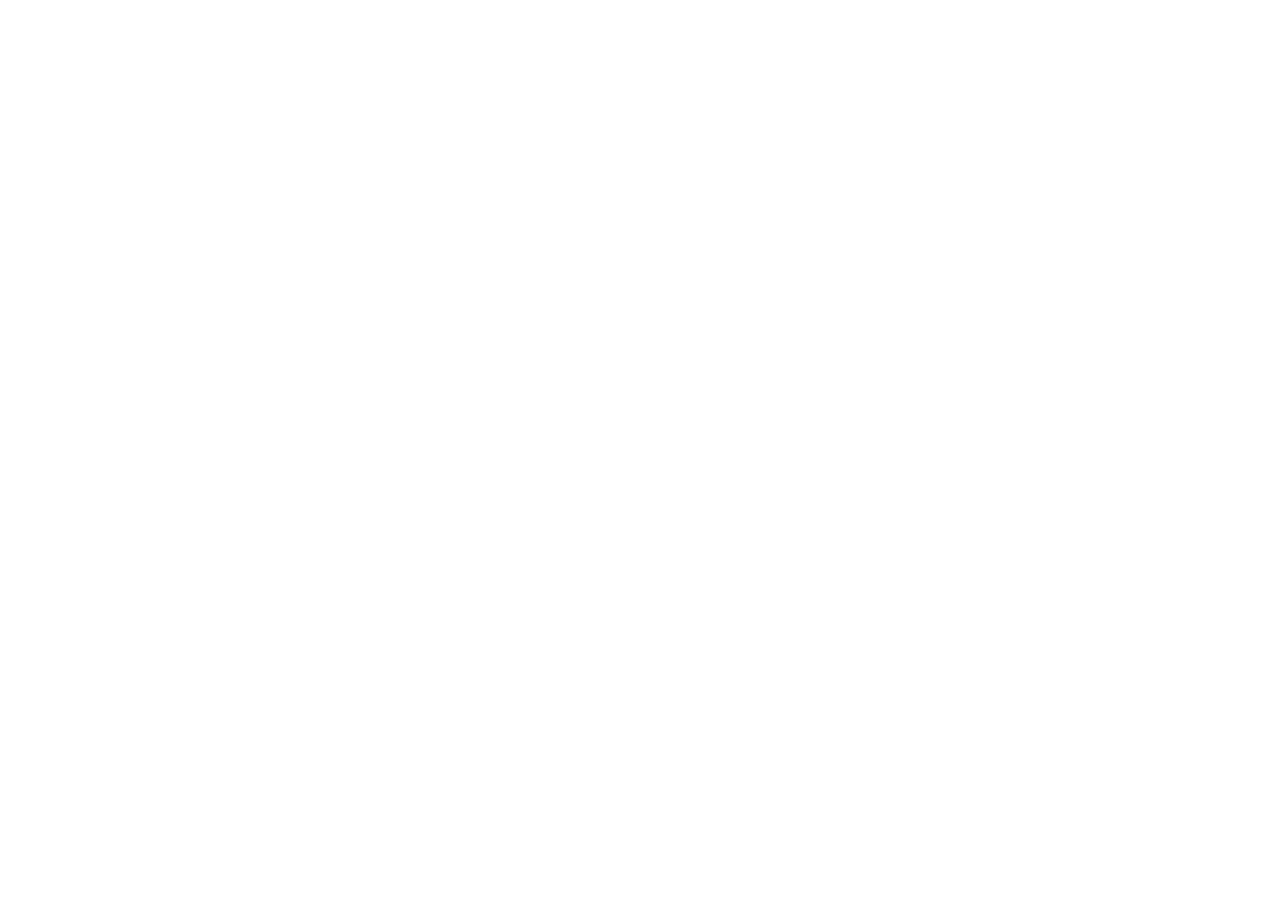
==== contact.html @ ed89ddbe "Add files via upload" ====
<!doctype html>
<html lang="ja">
<head>
  <meta charset="utf-8">
  <meta name="viewport" content="width=device-width, initial-scale=1.0">
  <title>BOSCO NEXT｜編集画面</title>
  <meta name="robots" content="noindex">
</head>
<body>
  <!-- Decap CMS 本体（CDNから読み込み）。設定は同じフォルダの config.yml にあります -->
  <script src="https://unpkg.com/decap-cms@^3.0.0/dist/decap-cms.js"></script>
</body>
</html>
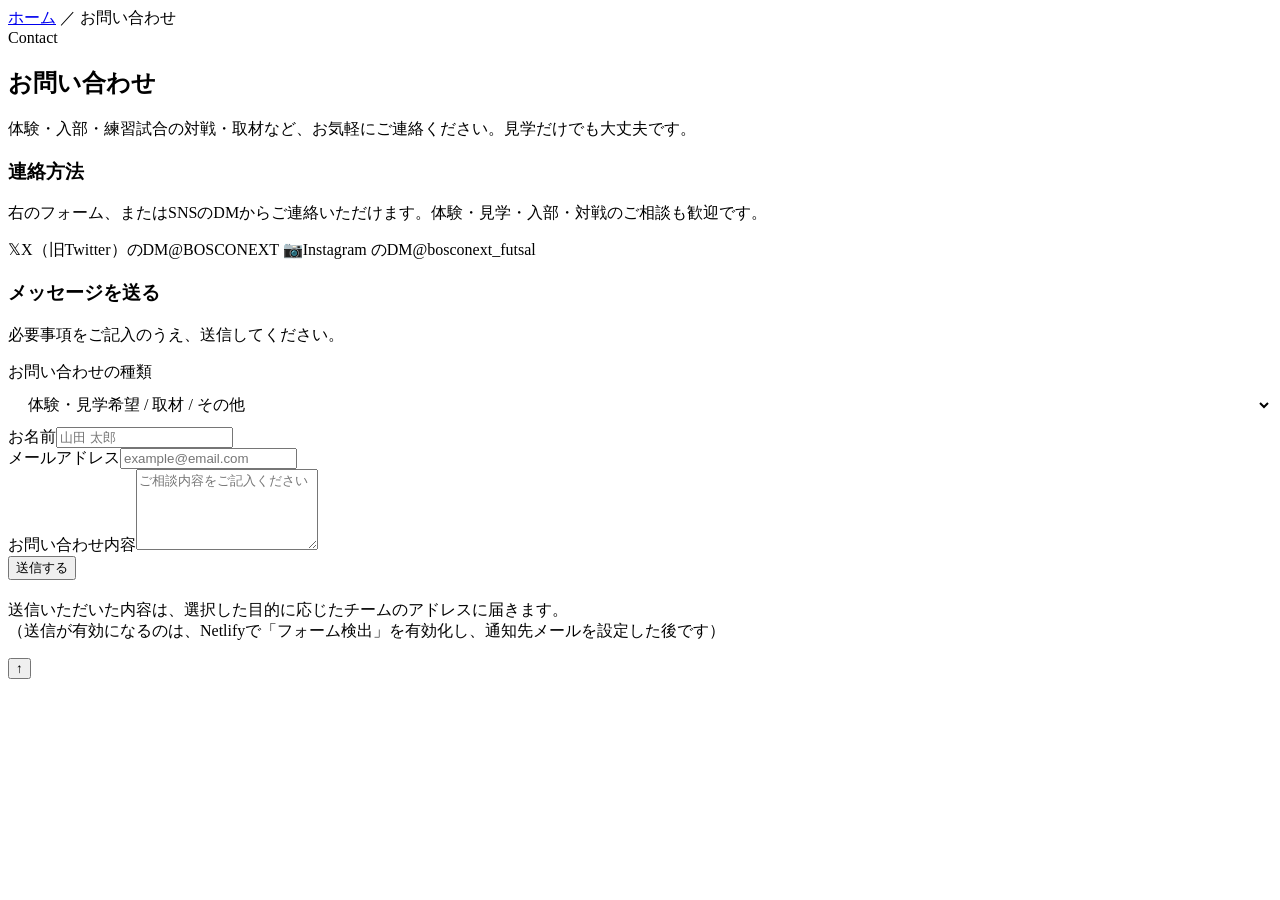
==== commit d95fbff9: "Update contact.html" ====
--- a/contact.html
+++ b/contact.html
@@ -1,13 +1,114 @@
-<!doctype html>
+<!DOCTYPE html>
 <html lang="ja">
 <head>
-  <meta charset="utf-8">
-  <meta name="viewport" content="width=device-width, initial-scale=1.0">
-  <title>BOSCO NEXT｜編集画面</title>
-  <meta name="robots" content="noindex">
+<meta charset="UTF-8">
+<meta name="viewport" content="width=device-width, initial-scale=1.0">
+<title>お問い合わせ｜BOSCO NEXT</title>
+<meta name="description" content="BOSCO NEXT（ボスコ ネクスト）へのお問い合わせ。体験・入部・対戦・取材などのご連絡はこちらから。">
+<link rel="preconnect" href="https://fonts.googleapis.com">
+<link rel="preconnect" href="https://fonts.gstatic.com" crossorigin>
+<link href="https://fonts.googleapis.com/css2?family=Anton&family=Dela+Gothic+One&family=Zen+Kaku+Gothic+New:wght@400;500;700;900&display=swap" rel="stylesheet">
+<link rel="stylesheet" href="style.css">
 </head>
 <body>
-  <!-- Decap CMS 本体（CDNから読み込み）。設定は同じフォルダの config.yml にあります -->
-  <script src="https://unpkg.com/decap-cms@^3.0.0/dist/decap-cms.js"></script>
+
+<header id="site-header"></header>
+<nav class="mobile-menu" id="mobileMenu"></nav>
+
+<section class="subhero">
+  <div class="wrap subhero-inner">
+    <div class="breadcrumb"><a href="index.html">ホーム</a> ／ お問い合わせ</div>
+    <span class="kicker">Contact</span>
+    <h1>お問い合わせ</h1>
+    <p>体験・入部・練習試合の対戦・取材など、お気軽にご連絡ください。見学だけでも大丈夫です。</p>
+  </div>
+</section>
+
+<section class="block">
+  <div class="wrap contact-grid">
+
+    <div class="contact-card reveal">
+      <h3>連絡方法</h3>
+      <p>右のフォーム、またはSNSのDMからご連絡いただけます。体験・見学・入部・対戦のご相談も歓迎です。</p>
+      <div class="contact-methods">
+        <a class="cmethod" data-link="x" target="_blank" rel="noopener">
+          <span class="ic">𝕏</span><span><span class="l1">X（旧Twitter）のDM</span><span class="l2">@BOSCONEXT</span></span>
+        </a>
+        <a class="cmethod" data-link="instagram" target="_blank" rel="noopener">
+          <span class="ic">📷</span><span><span class="l1">Instagram のDM</span><span class="l2">@bosconext_futsal</span></span>
+        </a>
+      </div>
+    </div>
+
+    <div class="contact-card reveal">
+      <h3>メッセージを送る</h3>
+      <p>必要事項をご記入のうえ、送信してください。</p>
+      
+      <div class="cfield">
+        <label for="cf-type">お問い合わせの種類</label>
+        <select id="cf-type" onchange="switchForm()" style="width:100%;padding:.8em 1em;border:1px solid var(--line);border-radius:10px;font:inherit;background:#fff;color:var(--ink)">
+          <option value="general">体験・見学希望 / 取材 / その他</option>
+          <option value="join">入部希望</option>
+          <option value="matchmake">練習試合・対戦のご相談</option>
+        </select>
+      </div>
+
+      <form name="contact-general" method="POST" data-netlify="true" data-netlify-honeypot="bot-field" action="/thanks.html" id="form-general" class="cform">
+        <input type="hidden" name="form-name" value="contact-general">
+        <p hidden><label>これは記入しないでください: <input name="bot-field"></label></p>
+        <div class="cfield"><label for="general-name">お名前</label><input id="general-name" type="text" name="name" placeholder="山田 太郎" required></div>
+        <div class="cfield"><label for="general-mail">メールアドレス</label><input id="general-mail" type="email" name="email" placeholder="example@email.com" required></div>
+        <div class="cfield"><label for="general-msg">お問い合わせ内容</label><textarea id="general-msg" name="message" rows="5" placeholder="ご相談内容をご記入ください" required></textarea></div>
+        <button type="submit" class="btn btn-primary">送信する</button>
+      </form>
+
+      <form name="contact-join" method="POST" data-netlify="true" data-netlify-honeypot="bot-field" action="/thanks.html" id="form-join" class="cform" style="display: none;">
+        <input type="hidden" name="form-name" value="contact-join">
+        <p hidden><label>これは記入しないでください: <input name="bot-field"></label></p>
+        <div class="cfield"><label for="join-name">お名前</label><input id="join-name" type="text" name="name" placeholder="山田 太郎" required></div>
+        <div class="cfield"><label for="join-mail">メールアドレス</label><input id="join-mail" type="email" name="email" placeholder="example@email.com" required></div>
+        <div class="cfield"><label for="join-msg">メッセージ（サッカー・フットサル歴や志望動機など）</label><textarea id="join-msg" name="message" rows="5" placeholder="簡単な球歴などを記入していただけるとスムーズです" required></textarea></div>
+        <button type="submit" class="btn btn-primary">入部希望を送信する</button>
+      </form>
+
+      <form name="contact-matchmake" method="POST" data-netlify="true" data-netlify-honeypot="bot-field" action="/thanks.html" id="form-matchmake" class="cform" style="display: none;">
+        <input type="hidden" name="form-name" value="contact-matchmake">
+        <p hidden><label>これは記入しないでください: <input name="bot-field"></label></p>
+        <div class="cfield"><label for="match-team">チーム名 / ご担当者様名</label><input id="match-team" type="text" name="team_name" placeholder="〇〇FC 山田" required></div>
+        <div class="cfield"><label for="match-mail">メールアドレス</label><input id="match-mail" type="email" name="email" placeholder="example@email.com" required></div>
+        <div class="cfield"><label for="match-msg">ご提案内容（希望日時や場所など）</label><textarea id="match-msg" name="message" rows="5" placeholder="対戦希望日、レベル、場所などの詳細をご記入ください" required></textarea></div>
+        <button type="submit" class="btn btn-primary">マッチメイクを申し込む</button>
+      </form>
+
+      <p class="cnote" style="margin-top: 20px;">送信いただいた内容は、選択した目的に応じたチームのアドレスに届きます。<br>（送信が有効になるのは、Netlifyで「フォーム検出」を有効化し、通知先メールを設定した後です）</p>
+    </div>
+
+  </div>
+</section>
+
+<footer id="site-footer"></footer>
+<button class="to-top" id="toTop" aria-label="上に戻る">↑</button>
+
+<script>
+function switchForm() {
+  const purpose = document.getElementById('cf-type').value;
+  
+  // 一旦すべてのフォームを非表示にする
+  document.getElementById('form-general').style.display = 'none';
+  document.getElementById('form-join').style.display = 'none';
+  document.getElementById('form-matchmake').style.display = 'none';
+  
+  // 選ばれた目的のフォームだけを表示する
+  if (purpose === 'general') {
+    document.getElementById('form-general').style.display = 'block';
+  } else if (purpose === 'join') {
+    document.getElementById('form-join').style.display = 'block';
+  } else if (purpose === 'matchmake') {
+    document.getElementById('form-matchmake').style.display = 'block';
+  }
+}
+</script>
+
+<script src="site.js"></script>
 </body>
 </html>
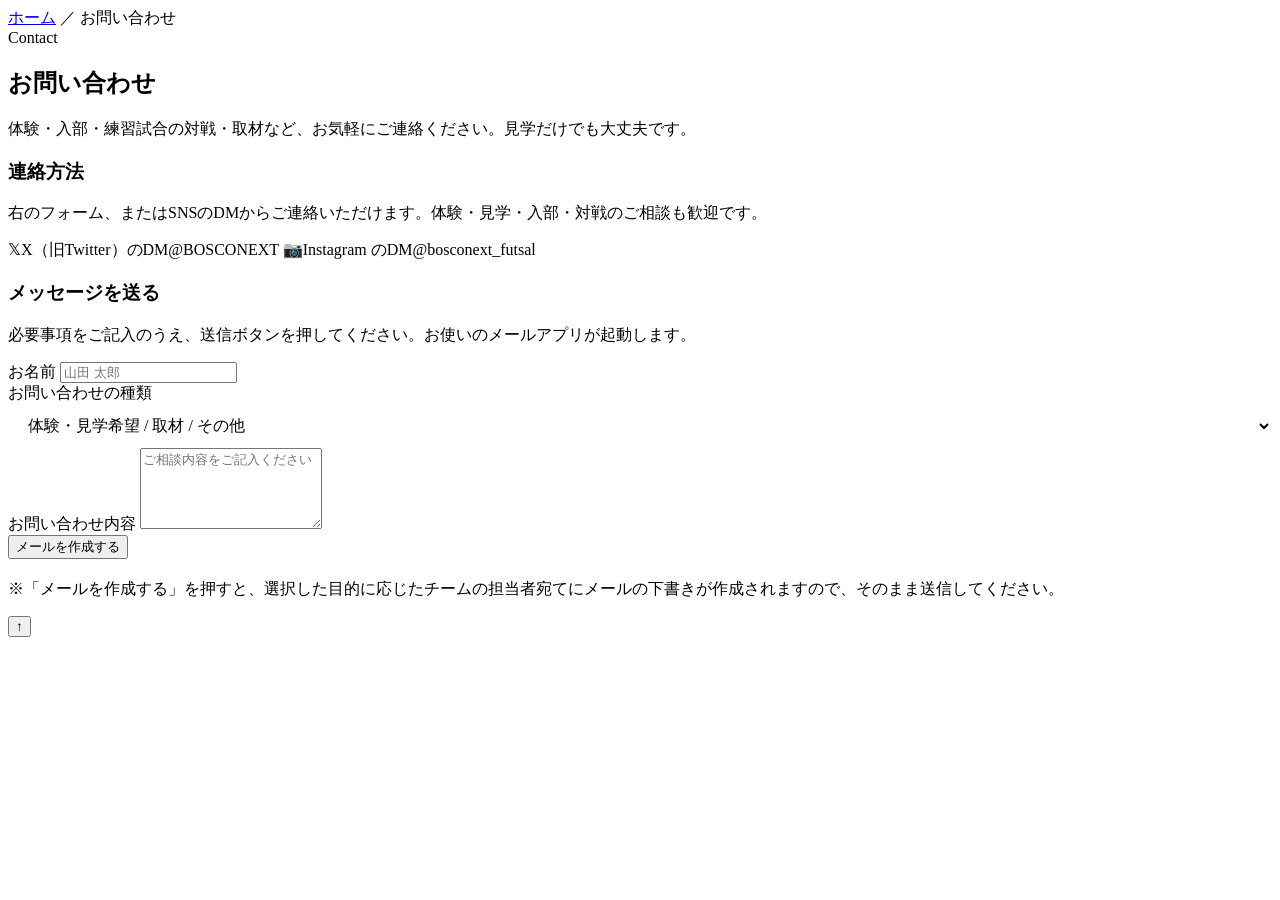
==== commit 34ca38d7: "Update contact.html" ====
--- a/contact.html
+++ b/contact.html
@@ -8,7 +8,7 @@
 <link rel="preconnect" href="https://fonts.googleapis.com">
 <link rel="preconnect" href="https://fonts.gstatic.com" crossorigin>
 <link href="https://fonts.googleapis.com/css2?family=Anton&family=Dela+Gothic+One&family=Zen+Kaku+Gothic+New:wght@400;500;700;900&display=swap" rel="stylesheet">
-<link rel="stylesheet" href="style.css">
+<link rel="stylesheet" href="./style.css">
 </head>
 <body>
 
@@ -42,45 +42,32 @@
 
     <div class="contact-card reveal">
       <h3>メッセージを送る</h3>
-      <p>必要事項をご記入のうえ、送信してください。</p>
+      <p>必要事項をご記入のうえ、送信ボタンを押してください。お使いのメールアプリが起動します。</p>
       
-      <div class="cfield">
-        <label for="cf-type">お問い合わせの種類</label>
-        <select id="cf-type" onchange="switchForm()" style="width:100%;padding:.8em 1em;border:1px solid var(--line);border-radius:10px;font:inherit;background:#fff;color:var(--ink)">
-          <option value="general">体験・見学希望 / 取材 / その他</option>
-          <option value="join">入部希望</option>
-          <option value="matchmake">練習試合・対戦のご相談</option>
-        </select>
-      </div>
-
-      <form name="contact-general" method="POST" data-netlify="true" data-netlify-honeypot="bot-field" action="/thanks.html" id="form-general" class="cform">
-        <input type="hidden" name="form-name" value="contact-general">
-        <p hidden><label>これは記入しないでください: <input name="bot-field"></label></p>
-        <div class="cfield"><label for="general-name">お名前</label><input id="general-name" type="text" name="name" placeholder="山田 太郎" required></div>
-        <div class="cfield"><label for="general-mail">メールアドレス</label><input id="general-mail" type="email" name="email" placeholder="example@email.com" required></div>
-        <div class="cfield"><label for="general-msg">お問い合わせ内容</label><textarea id="general-msg" name="message" rows="5" placeholder="ご相談内容をご記入ください" required></textarea></div>
-        <button type="submit" class="btn btn-primary">送信する</button>
+      <form onsubmit="sendEmail(event)" class="cform">
+        <div class="cfield">
+          <label for="cf-name">お名前</label>
+          <input id="cf-name" type="text" placeholder="山田 太郎" required>
+        </div>
+        
+        <div class="cfield">
+          <label for="cf-type">お問い合わせの種類</label>
+          <select id="cf-type" style="width:100%;padding:.8em 1em;border:1px solid var(--line);border-radius:10px;font:inherit;background:#fff;color:var(--ink)">
+            <option value="general">体験・見学希望 / 取材 / その他</option>
+            <option value="join">入部希望</option>
+            <option value="matchmake">練習試合・対戦のご相談</option>
+          </select>
+        </div>
+        
+        <div class="cfield">
+          <label for="cf-msg">お問い合わせ内容</label>
+          <textarea id="cf-msg" rows="5" placeholder="ご相談内容をご記入ください" required></textarea>
+        </div>
+        
+        <button type="submit" class="btn btn-primary">メールを作成する</button>
       </form>
-
-      <form name="contact-join" method="POST" data-netlify="true" data-netlify-honeypot="bot-field" action="/thanks.html" id="form-join" class="cform" style="display: none;">
-        <input type="hidden" name="form-name" value="contact-join">
-        <p hidden><label>これは記入しないでください: <input name="bot-field"></label></p>
-        <div class="cfield"><label for="join-name">お名前</label><input id="join-name" type="text" name="name" placeholder="山田 太郎" required></div>
-        <div class="cfield"><label for="join-mail">メールアドレス</label><input id="join-mail" type="email" name="email" placeholder="example@email.com" required></div>
-        <div class="cfield"><label for="join-msg">メッセージ（サッカー・フットサル歴や志望動機など）</label><textarea id="join-msg" name="message" rows="5" placeholder="簡単な球歴などを記入していただけるとスムーズです" required></textarea></div>
-        <button type="submit" class="btn btn-primary">入部希望を送信する</button>
-      </form>
-
-      <form name="contact-matchmake" method="POST" data-netlify="true" data-netlify-honeypot="bot-field" action="/thanks.html" id="form-matchmake" class="cform" style="display: none;">
-        <input type="hidden" name="form-name" value="contact-matchmake">
-        <p hidden><label>これは記入しないでください: <input name="bot-field"></label></p>
-        <div class="cfield"><label for="match-team">チーム名 / ご担当者様名</label><input id="match-team" type="text" name="team_name" placeholder="〇〇FC 山田" required></div>
-        <div class="cfield"><label for="match-mail">メールアドレス</label><input id="match-mail" type="email" name="email" placeholder="example@email.com" required></div>
-        <div class="cfield"><label for="match-msg">ご提案内容（希望日時や場所など）</label><textarea id="match-msg" name="message" rows="5" placeholder="対戦希望日、レベル、場所などの詳細をご記入ください" required></textarea></div>
-        <button type="submit" class="btn btn-primary">マッチメイクを申し込む</button>
-      </form>
-
-      <p class="cnote" style="margin-top: 20px;">送信いただいた内容は、選択した目的に応じたチームのアドレスに届きます。<br>（送信が有効になるのは、Netlifyで「フォーム検出」を有効化し、通知先メールを設定した後です）</p>
+      
+      <p class="cnote" style="margin-top: 20px;">※「メールを作成する」を押すと、選択した目的に応じたチームの担当者宛てにメールの下書きが作成されますので、そのまま送信してください。</p>
     </div>
 
   </div>
@@ -90,25 +77,32 @@
 <button class="to-top" id="toTop" aria-label="上に戻る">↑</button>
 
 <script>
-function switchForm() {
-  const purpose = document.getElementById('cf-type').value;
+function sendEmail(event) {
+  event.preventDefault(); // 通常の送信をキャンセル
+
+  const name = document.getElementById('cf-name').value;
+  const typeSelect = document.getElementById('cf-type');
+  const typeText = typeSelect.options[typeSelect.selectedIndex].text;
+  const message = document.getElementById('cf-msg').value;
+
+  // 選択肢によってメールアドレスを切り替え
+  let emailTo = "bosco_futsal@yahoo.co.jp"; // デフォルト（総合）
   
-  // 一旦すべてのフォームを非表示にする
-  document.getElementById('form-general').style.display = 'none';
-  document.getElementById('form-join').style.display = 'none';
-  document.getElementById('form-matchmake').style.display = 'none';
-  
-  // 選ばれた目的のフォームだけを表示する
-  if (purpose === 'general') {
-    document.getElementById('form-general').style.display = 'block';
-  } else if (purpose === 'join') {
-    document.getElementById('form-join').style.display = 'block';
-  } else if (purpose === 'matchmake') {
-    document.getElementById('form-matchmake').style.display = 'block';
+  if (typeSelect.value === "join") {
+    emailTo = "bosco_next_futsal-management@yahoo.co.jp"; // 入部希望
+  } else if (typeSelect.value === "matchmake") {
+    emailTo = "bosco_next_futsal-matchmake@yahoo.co.jp"; // マッチメイク
   }
+
+  // メール件名と本文の作成
+  const subject = encodeURIComponent(`【BOSCO NEXTお問い合わせ】${typeText}`);
+  const body = encodeURIComponent(`お名前: ${name}様\n\n【本文】\n${message}`);
+
+  // メールアプリを起動するリンクにジャンプ
+  window.location.href = `mailto:${emailTo}?subject=${subject}&body=${body}`;
 }
 </script>
 
-<script src="site.js"></script>
+<script src="./site.js"></script>
 </body>
 </html>
